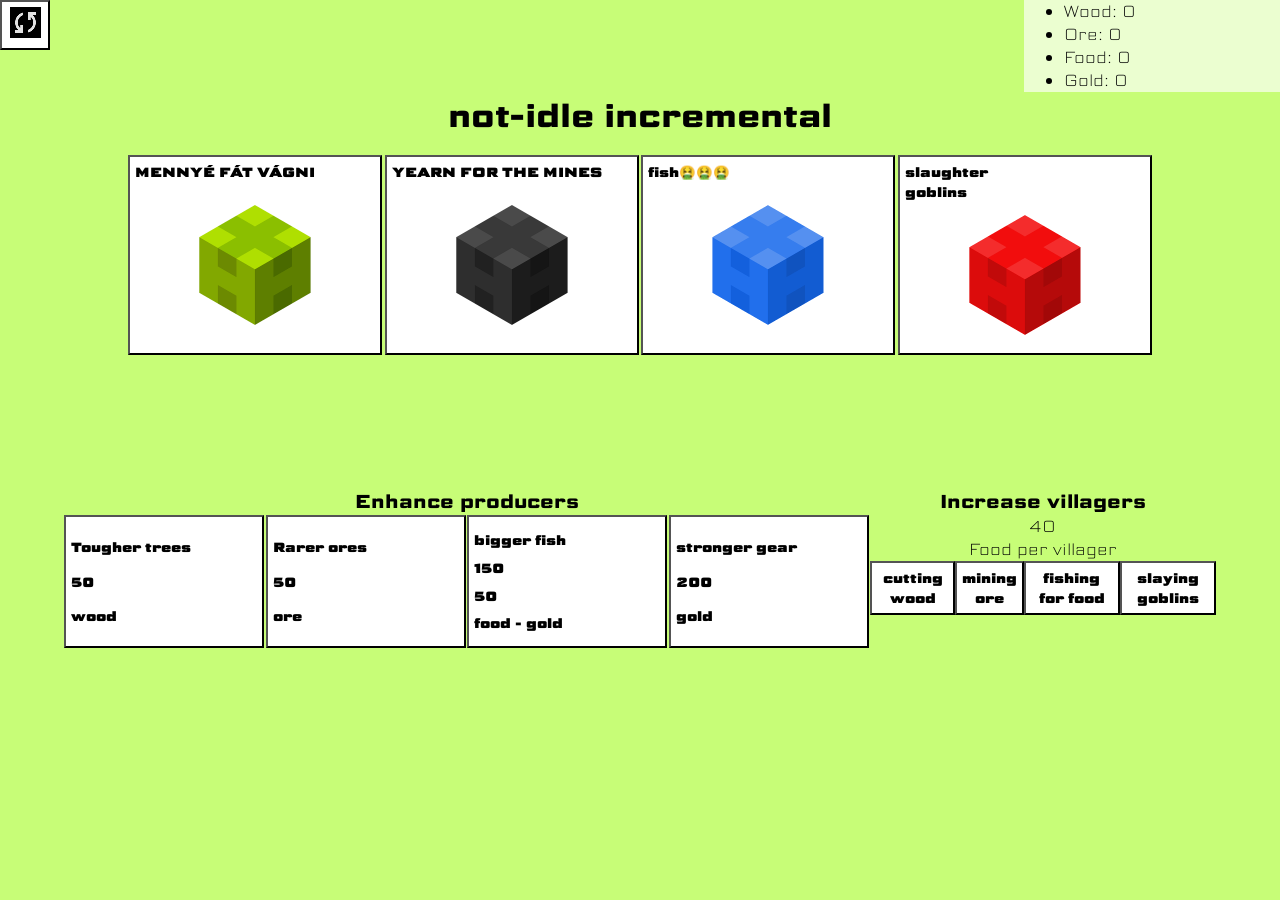
==== index.html @ 06b19eb5 "idk" ====
<!DOCTYPE html>
<html lang="en">

<head>
    <meta charset="UTF-8">
    <meta name="viewport" content="width=device-width, initial-scale=1.0">
    <link rel="stylesheet" href="style.css">
    <title>Document</title>
</head>

<body>
    <div id="loadProgress">
        <button onclick="loadProgress()"><img src="load.png" alt=""></button>
    </div>
    <div class="resources">
        <ul>
            <li>Wood: <span id="resWood">0</span> </li>
            <li>Ore: <span id="resOre">0</span> </li>
            <li>Food: <span id="resFood">0</span> </li>
            <li>Gold: <span id="resGold">0</span> </li>
        </ul>
    </div>
    <div class="main-cont">
        <div class="production-title">
            <h1 class="title">not-idle incremental</h1>
        </div>
        <div class="miners-cont">
            <div class="production-item" id="forest">
                <button onclick="cutWood()" class="prodButtonsCollective" id="production1">MENNYÉ FÁT VÁGNI<img
                        src="forestcube.png" alt=""></button>

            </div>
            <div class="production-item" id="mine">
                <button onclick="mineOre()" class="prodButtonsCollective" id="production2">YEARN FOR THE MINES <img
                        src="minecube.png" alt=""></button>
            </div>
            <div class="production-item" id="river">
                <button onclick="fishFish()" class="prodButtonsCollective" id="production3">fish🤮🤮🤮 <img
                        src="fishcube.png" alt=""></button>
            </div>
            <div class="production-item" id="battle">
                <button onclick="killEnemy()" class="prodButtonsCollective" id="production4">slaughter <span
                        class="enemy">goblins</span> <img src="combatcube.png" alt=""></button>
            </div>
        </div>
    </div>
    <div class="upgrades-cont">
        <div class="villages-upgrades">
            <div>
                <h3 style="text-align: center;">Increase villagers</h3>
                <div id="villagerCostCont">
                    <div id="villagerCostEach">40</div>
                    <div id="villagerCostTxt">Food per villager</div>
                </div>
            </div>
            <div class="inc-upgrades">
                <div class="inc-wood-Upg"><button class="villager-btn">cutting wood </button></div>
                <div class="inc-wood-Upg"><button class="villager-btn">mining ore</button></div>
                <div class="inc-wood-Upg"><button class="villager-btn">fishing for food</button></div>
                <div class="inc-wood-Upg"><button class="villager-btn">slaying goblins</button></div>
            </div>
        </div>
        <div class="production-upgrades">
            <div><h3 style="text-align: center;" >Enhance producers</h3></div>
            <div class="starter-upgrades">
                <div class="mult-upgHolder"> <button class="mult-upgButton" id="multUpgButton1">Tougher trees<span id="tougherTreesCC">50</span> wood </button> </div>
                <div class="mult-upgHolder"> <button class="mult-upgButton" id="multUpgButton2">Rarer ores  <span id="rarerOresCC">50</span> ore</button> </div>
                <div class="mult-upgHolder"> <button class="mult-upgButton" id="multUpgButton3">bigger fish <span id="biggerFishCC1">150</span><span id="biggerFishCC2"> 50</span>food - gold
                    </button> </div>
                <div class="mult-upgHolder"> <button class="mult-upgButton" id="multUpgButton4">stronger gear <span id="strongerGearCC">200</span> gold </button></div>
            </div>
        </div>
    </div>



    <script defer>
        //stored data in local storage
        let resources = {
            wood: 0,
            ore: 0,
            food: 0,
            gold: 0,
        }
        let villagers = {
            villagerCost: 40,
            villagerWood: 1,
            villagerOre: 1,
            villagerFood: 1,
            villagerKill: 1,
            villagerWoodMult: 1,
            villagerOreMult: 1,
            villagerFoodMult: 1,
            villagerKillMult: 1,
        }
        // variables for visual changing of elements
        let enemyTypeHolder = document.getElementsByClassName("enemy")
        let woodHolder = document.getElementById("resWood")
        let oreHolder = document.getElementById("resOre")
        let foodHolder = document.getElementById("resFood")
        let goldHolder = document.getElementById("resGold")

        let villagerUpgCont = document.querySelectorAll(".villager-btn")
        let villagerCostCont = document.getElementById("villagerCostCont")
        let villagerCostEach = document.getElementById("villagerCostEach")

        let tougherTreesCC = document.getElementById("tougherTreesCC")
        let tougherTreesCost = tougherTreesCC.innerHTML * 1
        let biggerFishCC1 = document.getElementById("biggerFishCC1")
        let biggerFishCC2 = document.getElementById("biggerFishCC2")
        let biggerFishCost1 = biggerFishCC1.innerHTML * 1
        let biggerFishCost2 = biggerFishCC2.innerHTML * 1
        let rarerOresCC = document.getElementById("rarerOresCC")
        let rarerOresCost = rarerOresCC.innerHTML * 1
        let strongerGearCC = document.getElementById("strongerGearCC")
        let strongerGearCost = strongerGearCC.innerHTML * 1

        
        //saving and loading to localStorage
        function saveProgress() {
            localStorage.setItem("resources", JSON.stringify(resources))
            localStorage.setItem("villagers", JSON.stringify(villagers))
        }
        function loadProgress() {
            resources = JSON.parse(localStorage.getItem("resources"))
            woodHolder.innerHTML = resources.wood
            oreHolder.innerHTML = resources.ore
            foodHolder.innerHTML = resources.food
            goldHolder.innerHTML = resources.gold
            villagers = JSON.parse(localStorage.getItem("villagers"))
            villagerCostEach.innerHTML = villagers.villagerCost
        }
        

        let multiUpgButtons = document.querySelectorAll(".mult-upgButton")
        function multUpgClickDetect(){
            multiUpgButtons.forEach(element => element.addEventListener("click",multUpgPleaseWork))
        }

        function multUpgPleaseWork(event){
            if (event.currentTarget.innerHTML.includes("Tougher trees")){
                    if(resources.wood >= tougherTreesCost){
                         console.log("sikeres purchase")
                        resources.wood -= tougherTreesCost
                        woodHolder = resources.wood
                        tougherTreesCost = Math.round(tougherTreesCost * 1.15)
                        tougherTreesCC.innerHTML = tougherTreesCost
                        saveProgress()

                    }else {console.log("unsuccessfull vasarlas")}
            }

                
        }
        
        
        
        //cooldown on buttons
        // when called disables the buttons
        let prodButtonButtonsC = document.querySelectorAll(".prodButtonsCollective")
        function coolDown() {
            for (let i = 0; i < prodButtonButtonsC.length; i++) {
                prodButtonButtonsC[i].disabled = true
                setTimeout(function () { prodButtonButtonsC[i].disabled = false }, 500); // make the 500 into a variable and allow upgrading it to less/ no cooldown

            }
        }
        function cooldownStyle() {
            for (let i = 0; i < prodButtonButtonsC.length; i++) {
                prodButtonButtonsC[i].style.animation = "cooldown 0.5"

            }
        }
        function cooldownStyleCall() {
            for (let i = 0; i < prodButtonButtonsC.length; i++) {
                setTimeout(cooldownStyle, 0)
                prodButtonButtonsC[i].style.animation = "none"

            }
        }
        // make the cooldown have a style

        function cutWood() {
            coolDown()
            resources.wood += Math.round(villagers.villagerWood * villagers.villagerWoodMult)
            woodHolder.innerHTML = resources.wood
            saveProgress()
        }
        function mineOre() {
            coolDown()
            resources.ore += Math.round(villagers.villagerWood * villagers.villagerWoodMult)
            oreHolder.innerHTML = resources.ore
            saveProgress()
        }
        function fishFish() {
            coolDown()
            resources.food += Math.round(villagers.villagerFood * villagers.villagerFoodMult)
            foodHolder.innerHTML = resources.food
            saveProgress()
        }
        function killEnemy() {
            coolDown()
            resources.gold += Math.round(villagers.villagerKill * villagers.villagerKillMult)
            goldHolder.innerHTML = resources.gold
            saveProgress()
        }

        function upgVillagersClick() {
            villagerUpgCont.forEach(element => element.addEventListener("click", upgVillagers))
        }
        function upgVillagers(event) {
            /*console.log(event.currentTarget.innerHTML + " clicked")*/


            if (resources.food >= villagerCostEach.innerHTML * 1) {
                console.log(event.currentTarget.innerHTML)
                resources.food -= villagerCostEach.innerHTML * 1
                villagerCostEach.innerHTML = Math.round(villagerCostEach.innerHTML * 1.15)
                foodHolder.innerHTML = resources.food
                villagers.villagerCost = villagerCostEach.innerHTML * 1
                saveProgress()
                switch (event.currentTarget.innerHTML.trim()) {
                    case "cutting wood":
                        villagers.villagerWood += 1
                        saveProgress()
                        break;
                    case "mining ore":
                        villagers.villagerOre += 1
                        saveProgress()
                        break;
                    case "fishing for food":
                        if (villagers.villagerFood < 10) {
                            villagers.villagerFood += 1
                            saveProgress()
                            break;
                        } else {
                            alert("maximum 10 falusi mehet ételért")
                            villagers.villagerFood += villagerCostEach.innerHTML * 1
                        }
                    default:
                        slayEnemiesVU()
                        console.log("test")
                }
            }
            else (alert("Not enough food"))
        }
        function slayEnemiesVU() {
            villagers.villagerKill += 1
            saveProgress()
        }
        multUpgClickDetect()
        upgVillagersClick()
    </script>

</body>

</html>
---- style.css ----
@import url('https://fonts.googleapis.com/css2?family=Science+Gothic:wght@100..900&display=swap');

* {
    margin: 0;
}


body {
    font-family: "Science Gothic", sans-serif;
    font-optical-sizing: auto;
    font-weight: 200;
    font-style: normal;
    font-variation-settings:
        "slnt" 0,
        "wdth" 100,
        "CTRS" 0;
    background-color: rgb(199, 253, 119);
}

#loadProgress {
    width: 5%;
    position: absolute;
}

#loadProgress img {
    background-color: black;
    width: fit-content;
    aspect-ratio: 1/1;
}

#loadProgress button {
    cursor: pointer;
    padding: 5px;
    width: 50px;
    height: 50px;
}

.main-cont {
    margin: auto;
    width: 80%;
}

.miners-cont {
    margin: auto;

    display: flex;
    justify-content: space-between;
}

.production-title {
    text-align: center;
    margin-bottom: 1em;
}

button {
    background-color: white;
    font-family: "Science Gothic", sans-serif;
    font-optical-sizing: auto;
    font-weight: 900;
    font-style: normal;
    font-variation-settings:
        "slnt" 0,
        "wdth" 100,
        "CTRS" 0;
    padding: 5px;
    height: 200px;
}

#production1,
#production2,
#production3,
#production4 {
    display: flex;
    flex-direction: column;
}

img {
    margin: auto;
    width: 50%;
}

.resources {
    margin-left: auto;
    width: clamp(10%, 20%, 45%);
    background-color: #ffffffa7;
}

.upgrades-cont {
    padding: 5px;
    width: 90%;
    display: flex;
    margin: auto;
    flex-direction: row-reverse;
    margin-top: 8em;
    justify-content: space-between;
}

.villages-upgrades {
    width: 30%;
    display: flex;
    flex-direction: column;
}

.villager-btn {
    height: 100%;
}

#villagerCostCont {
    display: flex;
    flex-wrap: nowrap;
    flex-direction: column;
    width: 200px;
    margin: auto;
}

#villagerCostEach {
    margin: auto;
    text-align: center;
    width: 40px;
}


#villagerCostTxt {
    margin: auto;
    text-align: center;
    width: 200px;
}

.inc-upgrades {
    display: flex;
    flex-direction: row;
}

.starter-upgrades{
    display: flex;
    flex-direction: row;
    justify-content: space-between;
}

.production-upgrades{
    width: 70%;
}

.mult-upgHolder{

    width: 15em;
}

.mult-upgButton{
    display: flex;
    flex-direction: column;
    justify-content: space-evenly;
    width: 15em;
    height: 10em;
}

@keyframes cooldown{}
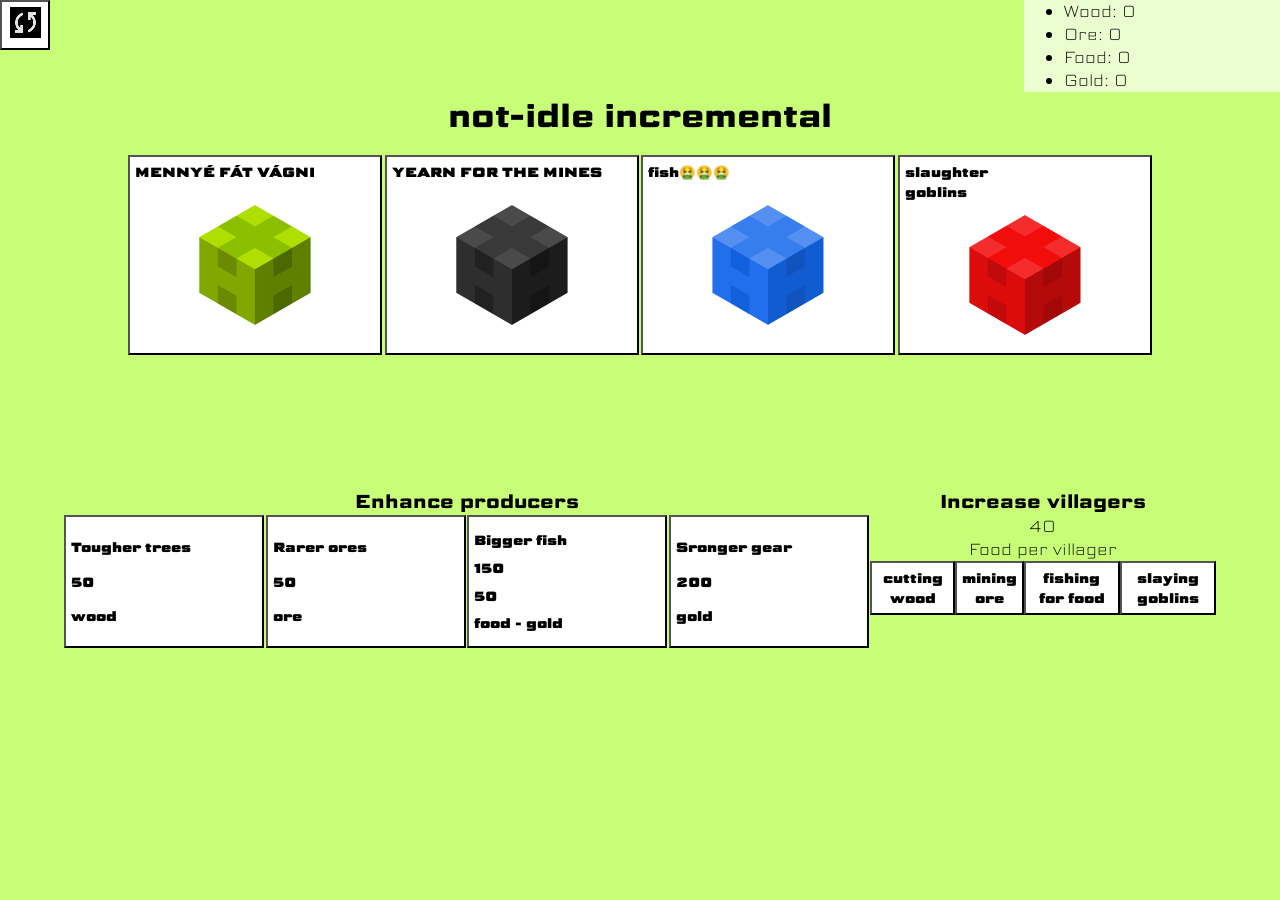
==== commit 05610580: "bathroom break" ====
--- a/index.html
+++ b/index.html
@@ -65,9 +65,9 @@
             <div class="starter-upgrades">
                 <div class="mult-upgHolder"> <button class="mult-upgButton" id="multUpgButton1">Tougher trees<span id="tougherTreesCC">50</span> wood </button> </div>
                 <div class="mult-upgHolder"> <button class="mult-upgButton" id="multUpgButton2">Rarer ores  <span id="rarerOresCC">50</span> ore</button> </div>
-                <div class="mult-upgHolder"> <button class="mult-upgButton" id="multUpgButton3">bigger fish <span id="biggerFishCC1">150</span><span id="biggerFishCC2"> 50</span>food - gold
+                <div class="mult-upgHolder"> <button class="mult-upgButton" id="multUpgButton3">Bigger fish <span id="biggerFishCC1">150</span><span id="biggerFishCC2"> 50</span>food - gold
                     </button> </div>
-                <div class="mult-upgHolder"> <button class="mult-upgButton" id="multUpgButton4">stronger gear <span id="strongerGearCC">200</span> gold </button></div>
+                <div class="mult-upgHolder"> <button class="mult-upgButton" id="multUpgButton4">Sronger gear <span id="strongerGearCC">200</span> gold </button></div>
             </div>
         </div>
     </div>
@@ -123,10 +123,10 @@
         }
         function loadProgress() {
             resources = JSON.parse(localStorage.getItem("resources"))
-            woodHolder.innerHTML = resources.wood
-            oreHolder.innerHTML = resources.ore
-            foodHolder.innerHTML = resources.food
-            goldHolder.innerHTML = resources.gold
+            woodHolder.innerHTML = Math.round((resources.wood*100)/100)
+            oreHolder.innerHTML = Math.round((resources.ore*100)/100)
+            foodHolder.innerHTML = Math.round((resources.food*100)/100)
+            goldHolder.innerHTML = Math.round((resources.gold*100)/100)
             villagers = JSON.parse(localStorage.getItem("villagers"))
             villagerCostEach.innerHTML = villagers.villagerCost
         }
@@ -142,13 +142,49 @@
                     if(resources.wood >= tougherTreesCost){
                          console.log("sikeres purchase")
                         resources.wood -= tougherTreesCost
-                        woodHolder = resources.wood
                         tougherTreesCost = Math.round(tougherTreesCost * 1.15)
                         tougherTreesCC.innerHTML = tougherTreesCost
+                        woodHolder.innerHTML = Math.round((resources.wood*100)/100)
+                        villagers.villagerWoodMult += 0.1
+
                         saveProgress()
 
                     }else {console.log("unsuccessfull vasarlas")}
             }
+
+            if (event.currentTarget.innerHTML.includes("Rarer ores")){
+                    if(resources.ore >= rarerOresCost){
+                         console.log("sikeres purchase")
+                        resources.ore -= rarerOresCost
+                        rarerOresCost = Math.round(rarerOresCost * 1.25)
+                        rarerOresCC.innerHTML = rarerOresCost
+                        oreHolder.innerHTML = Math.round((resources.ore*100)/100)
+                        villagers.villagerOreMult += 0.1
+
+                        saveProgress()
+
+                    }else {console.log("unsuccessfull vasarlas")}
+            }
+
+            if (event.currentTarget.innerHTML.includes("Bigger fish")){
+                    if(resources.food >= biggerFishCost1 || resources.gold >= biggerFishCost2){
+                         console.log("sikeres purchase")
+                        resources.food -= biggerFishCost1
+                        resources.gold -= biggerFishCost2
+                        biggerFishCost1 = Math.round(biggerFishCost1 * 1.25)
+                        biggerFishCost2 = Math.round(biggerFishCost2 * 1.25)
+                        biggerFishCC1.innerHTML = biggerFishCC1
+                        biggerFishCC2.innerHTML = biggerFishCC2
+                        foodHolder.innerHTML = Math.round((resources.food*100)/100)
+                        gold.oreHolder.innerHTML = Math.round((resources.food*100)/100)
+                        villagers.villagerFoodMult += 0.1
+                        //nemjo
+
+                        saveProgress()
+
+                    }else {console.log("unsuccessfull vasarlas")}
+            }
+
 
                 
         }
@@ -182,26 +218,26 @@
 
         function cutWood() {
             coolDown()
-            resources.wood += Math.round(villagers.villagerWood * villagers.villagerWoodMult)
-            woodHolder.innerHTML = resources.wood
+            resources.wood += Math.round((villagers.villagerWood * villagers.villagerWoodMult)*100)/100
+            woodHolder.innerHTML = Math.round(resources.wood*100)/100
             saveProgress()
         }
         function mineOre() {
             coolDown()
-            resources.ore += Math.round(villagers.villagerWood * villagers.villagerWoodMult)
-            oreHolder.innerHTML = resources.ore
+            resources.ore += Math.round((villagers.villagerOre * villagers.villagerOreMult)*100)/100
+            oreHolder.innerHTML = Math.round(resources.ore*100)/100
             saveProgress()
         }
         function fishFish() {
             coolDown()
-            resources.food += Math.round(villagers.villagerFood * villagers.villagerFoodMult)
-            foodHolder.innerHTML = resources.food
+            resources.food += Math.round((villagers.villagerFood * villagers.villagerFoodMult)*100)/100
+            foodHolder.innerHTML = Math.round(resources.food*100)/100
             saveProgress()
         }
         function killEnemy() {
             coolDown()
-            resources.gold += Math.round(villagers.villagerKill * villagers.villagerKillMult)
-            goldHolder.innerHTML = resources.gold
+            resources.gold += Math.round((villagers.villagerKill * villagers.villagerKillMult)*100)/100
+            goldHolder.innerHTML = Math.round(resources.gold*100)/100
             saveProgress()
         }
 
@@ -235,7 +271,7 @@
                             break;
                         } else {
                             alert("maximum 10 falusi mehet ételért")
-                            villagers.villagerFood += villagerCostEach.innerHTML * 1
+                            resources.food += villagerCostEach.innerHTML * 1
                         }
                     default:
                         slayEnemiesVU()
